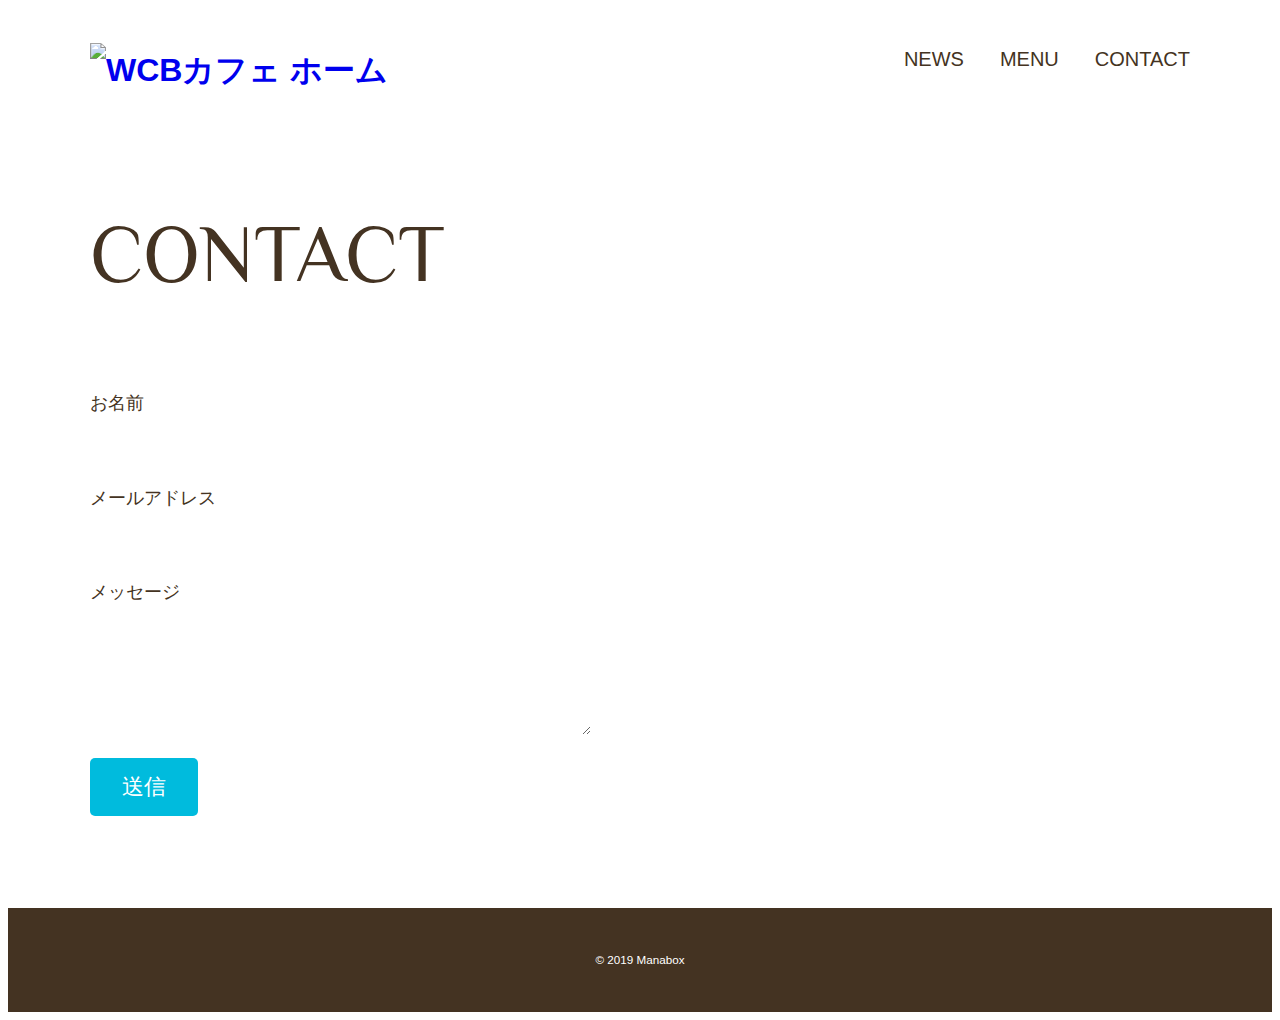
==== contact.html @ 7b881400 "chapter7まで" ====
<!DOCTYPE html>
<html lang="ja">
    <head>
        <meta charset="utf-8">
        <title>WCB Cafe - CONTACT</title>
        <meta name="description" content="ブレンドコーヒーとヘルシーなオーガニックフードを提供するカフェ">
        <link rel="icon" type="image/png" href="images/favicon.png">
        <meta name="viewport" content="width=device-width, initial-scale=1">

    <!-- CSS -->
        <link rel="stylesheet" href="https://unpkg.com/ress/dist/ress.min.css">
        <link href="https://fonts.googleapis.com/css?family=Philosopher" rel="stylesheet">
        <link href="css/style.css" rel="stylesheet">
    </head>

    <body>
        <div id="contact" class="big-bg">
            <header class="page-header wrapper">
                <h1><a href="index.html"><img class="logo" src="images/logo.svg" alt="WCBカフェ ホーム"></a></h1>
                <nav>
                    <ul class="main-nav">
                        <li><a href="news.html">News</a></li>
                        <li><a href="menu.html">Menu</a></li>
                        <li><a href="contact.html">Contact</a></li>
                    </ul>
                </nav>


            </header>
            <div class="wrapper">
                <h2 class="page-title">Contact</h2>
                <from action="#">
                    <div>
                        <label for="name">お名前</label>
                        <input type="text" id="name" name="your-name">
                    </div>

                    <div>
                        <label for="email">メールアドレス</label>
                        <input type="email" id="email" name="your-email">
                    </div>

                    <div>
                        <label for="message">メッセージ</label>
                        <textarea id="message" name="your-message"></textarea>
                    </div>

                    <input type="submit" class="button" value="送信">
                </from>
            </div><!-- /. wrapper-->

        </div><!-- /#menu -->

        <footer>


                <p><small>&copy; 2019 Manabox</small></p>
            </div>
        </footer>
    </body>
</html>
---- css/style.css ----
@charset "UTF-8";

/* 共通部分*/

html {
  font-size: 100%;
}
body{
  font-family: "Yu Gothic Medium", "游ゴシック Medium", YuGothic, "游ゴシック体", "ヒラギノ角ゴ pro W3",sans-serif;
  line-height: 1.7;
  color:#432;
}
a {
  text-decoration: none;
}
img {
  max-width: 100%;
}

/* HEADER

*/
.logo{
  width: 210px;
  margin-top: 14px;
}

.main-nav{
  display: flex;
  font-size: 1.25rem;
  text-transform: uppercase;
  margin-top: 34px;
  list-style: none;
}

.main-nav li {
  margin-left: 36px;
}

.main-nav a {
  color: #432;
}

.main-nav a:hovor {
  color: #0bd;
}

.page-header {
  display: flex;
  justify-content: space-between;
}

.wrapper {
  max-width: 1100px;
  margin: 0 auto;
  padding: 0 4%;
}

/* HOME
---------------------------------*/

.home-content {
  text-align: center;
  margin-top: 10%;
}
.home-content p {
  font-size: 1.125rem;
  margin: 10px 0 42px;
}

/* 見出し */
.page-title {
  font-size: 5rem;
  font-family: 'Philosopher' , serif;
  text-transform: uppercase;
  font-weight: normal;
}

/* ボタン */
.button {
  font-size: 1.375rem;
  background:#0bd;
  color:#fff;
  border-radius: 5px;
  padding: 18px 32px;
}
.button:hover {
  background: #0090aa;
}

/* 大きな背景画像 */
.big-bg {
  background-size: cover;
  background-position: center top;
}

#home {
  background-image: url(../images/main-bg.jpg),linear-gradient(#c9ffbf, #ffafbd);
  background-blend-mode: luminosity;
  min-height: 100vh;
}
#home .page-title {
  text-transform: none;
}

/*NEWS
---------------------------------------*/
#news {
  background-image: url(../images/news-bg.jpg);
  height: 270px;
  margin-bottom :40px
}
#news .page-title {
  text-align: center ;
}

/* フッター
-----------------------------*/
footer {
  background: #432;
  text-align: center;
  padding: 26px 0;
}
footer p {
color: #fff;
font-size: 0.875rem;
}

/* 記事部分 */
article {
  width: 74%;
}

/* サイドバー */
aside {
  width: 22%;
}

.news-contents {
  display: flex;
  justify-content: space-between;
  margin-bottom: 50px;
}

.post-info {
  position: relative;
  padding-top: 4px;
  margin-bottom: 40px;
}

.post-date {
  background-color: #0bd;
  border-radius: 50%;
  color: #fff;
  width: 100px;
  height: 100px;
  font-size: 1.625rem;
  text-align: center;
  position: absolute;
  top: 0;
  padding-top: 10px;
}

.post-date span {
  font-size: 1rem;
  border-top: 1px rgba(255,255,255,.5) solid;
  padding-top: 6px;
  display: block;
  width: 60%;
  margin: 0 auto;
}

.post-title {
  font-family: "Yu Mincho", "YuMincho", serif;
  font-size: 2rem;
  font-weight: normal;
}
.post-title,
.post-cat {
  margin-left: 120px;
}

.sub-title {
  font-size: 1.375rem;
  padding: 0 8px 8px;
  border-bottom: 2px #0bd solid;
  font-weight: normal;
}

aside p {
  padding: 12px 10px;
}

.sub-menu {
  margin-bottom: 60px;
  list-style: none;
}
.sub-menu li {
  border-bottom: 1px #ddd solid;
}
.sub-menu a {
  color: #432;
  padding: 10px;
  display: block;
}
.sub-menu a:hover {
  color: #0bd;
}

/* モバイル版
------------------------------*/
@media (max-width: 600px) {
  .page-title {
    font-size: 2.5rem;
  }
  .big-box {
    grid-column: auto;
    grid-row: auto;
  }
  .big-box img {
    height: auto;
  }

  /* CONTACT */
  #contact .page-title {
    margin-top: 40px;
  }

  /* フォーム */
  input[type="text"],
  input[type="email"],
  textarea {
    max-width: 100%;
  }
  /* MENU */
  .menu-content {
    margin-top: 20%;
  }

  /*HEADER */
  .main-nav{
    font-size: 1rem;
    margin-top: 10px;
  }
  .main-nav li {
    margin: 0 20px;
  }

  /* HOME */
  .home-content {
    margin-top: 20%;
  }

  /* NEWS */
  .news-contents {
    flex-direction:column
  }
article,
aside {
  width: 60%;
}

#news .page-title {
  margin-top :30px;
}
aside {
  margin-top :60px;
}
.post-info {
  margin-bottom: 30px;
}
.post-date {
  width: 70px;
  height: 70px;
  font-size: 1rem;
}
.post-date span {
  font-size: 0.875rem;
  padding-top: 2px;
}
.post-title{
  font-size: 1.375rem;
}
.post-cat{
  font-size:0.875rem;
  margin-top: 10px;
}
.post-title,
.post-cat {
  margin-left: 80px;
}
}

/* MENU
--------------------------------*/
#menu {
  background-image: url(../images/menu-bg.jpg);
  min-height: 100vh;
}
.menu-content {
  max-width: 560px;
  margin-top: 10px;
}
.menu-content .page-title {
  text-align: center;
}
.menu-content p {
  font-size: 1.125rem;
  margin: 10px 0 0;
}

.grid {
display: grid;
gap: 26px;
grid-template-columns: 1fr 1fr 1fr;
margin-top: 6%;
margin-bottom: 50px;
}

.grid {
  display: grid;
  gap: 26px;
  grid-template-columns: repeat(3 1fr);
  margin-top: 6%;
  margin-bottom: 50px;
}

.grid {
  display: grid;
  gap: 26px;
  grid-template-columns: repeat(3, minmax(240px, 1fr));
  margin-top: 6%;
  margin-bottom: 50px;
}

.grid {
  display: grid;
  gap: 26px;
  grid-template-columns: repeat(auto-fit, minmax(240px, 1fr));
  margin-top: 6%;
  margin-bottom: 50px;
}

.big-box {
  grid-column: 1 / 3;
  grid-row: 1 / 3;
}

.big-box img {
  height: 94%;
  width: 100%;
}

.big-box img {
  height: 94%;
  width: 100%;
  object-fit: cover;
}

/* CONTACT
------------------------------*/
#contact {
  background-image: url(../images/contact-bg.jpg);
  min-height: 100vh;
}

/* フォーム */
from div {
  margin-bottom: 14px;
}
label {
  font-size: 1.125rem;
  margin-bottom: 10px;
  display: block;
}
input[type="text"],
input[type="email"],
textarea {
  background: rgba(255,255,255,.5);
  border: 1px #fff solid;
  border-radius: 5px;
  padding: 10px;
  font-size: 1rem;
}
input[type="text"]
input[type="email"] {
  width: 100%;
  max-width: 240px;
}
textarea {
  width: 100%;
  max-width: 480px;
  height: 6rem;
}
input[type="submit"] {
  border: none;
  cursor: pointer;
  line-height: 1;
}
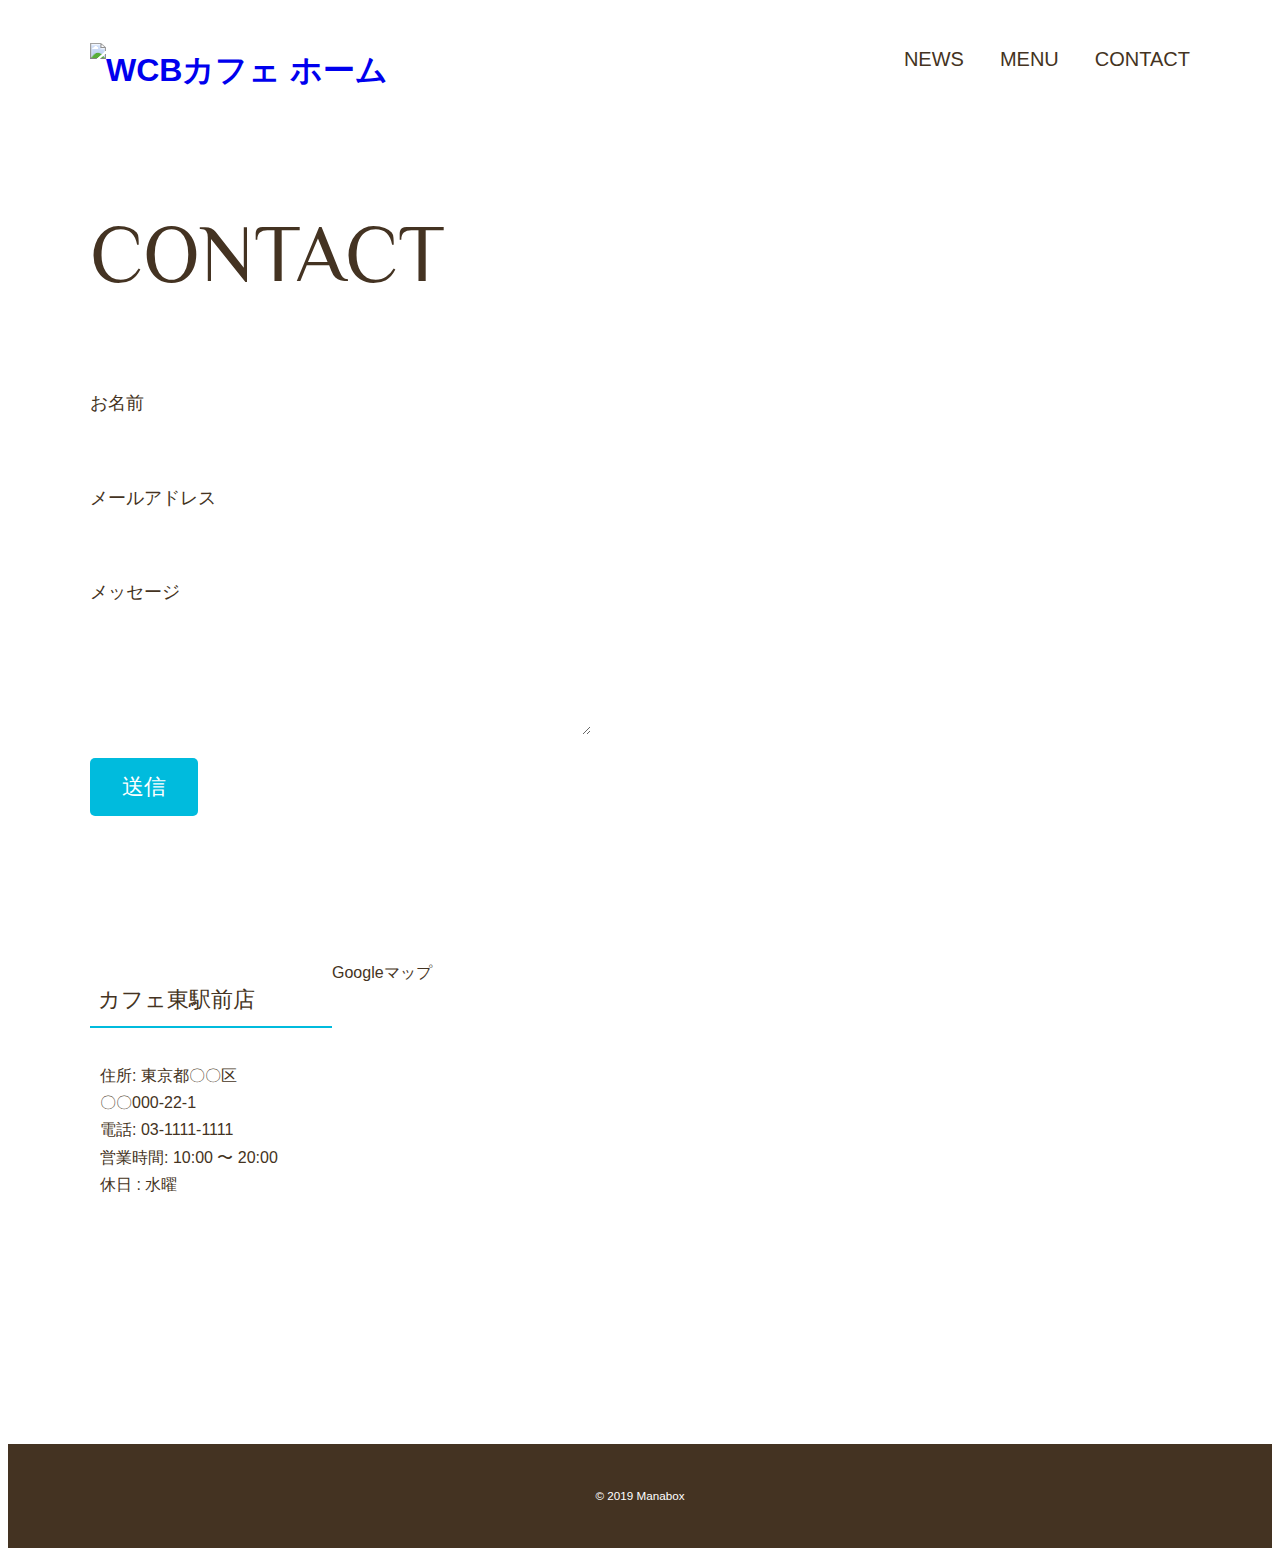
==== commit d086eb5f: "模写終了" ====
--- a/contact.html
+++ b/contact.html
@@ -24,9 +24,8 @@
                         <li><a href="contact.html">Contact</a></li>
                     </ul>
                 </nav>
+            </header>
 
-
-            </header>
             <div class="wrapper">
                 <h2 class="page-title">Contact</h2>
                 <from action="#">
@@ -51,9 +50,26 @@
 
         </div><!-- /#menu -->
 
+        <section id="location">
+            <div class="wrapper">
+            <div class="location-info">
+                <h3 class="sub-title">カフェ東駅前店</h3>
+                <p>
+                    住所: 東京都〇〇区<br>
+                    〇〇000-22-1 <br>
+                    電話: 03-1111-1111<br>
+                    営業時間: 10:00 〜 20:00<br>
+                    休日 : 水曜
+                </p>
+            </div><!-- /. location-info -->
+            <div class="location-map">
+                Googleマップ
+                <iframe src="https://www.google.com/maps/embed?pb=!1m17!1m12!1m3!1d16215.977218743374!2d135.52860991859333!3d34.79207849382358!2m3!1f0!2f0!3f0!3m2!1i1024!2i768!4f13.1!3m2!1m1!2s!5e0!3m2!1sja!2sjp!4v1713448147020!5m2!1sja!2sjp" width="800" height="400" style="border:0;" allowfullscreen="" loading="lazy" referrerpolicy="no-referrer-when-downgrade"></iframe>
+            </div><!-- /.location-map -->
+        </div><!-- /.wrapper -->
+        </section><!-- /#location -->
+
         <footer>
-
-
                 <p><small>&copy; 2019 Manabox</small></p>
             </div>
         </footer>
--- a/css/style.css
+++ b/css/style.css
@@ -397,4 +397,20 @@
   cursor: pointer;
   line-height: 1;
 }
-
+/* 店舗情報・地図 */
+#location {
+  padding: 4% 0;
+}
+#location .wrapper {
+  display: flex;
+  justify-content: space;
+}
+.location-info {
+  width: 22%;
+}
+.location-info p {
+  padding: 12px 10px;
+}
+.location-map {
+    width: 74%;
+}
